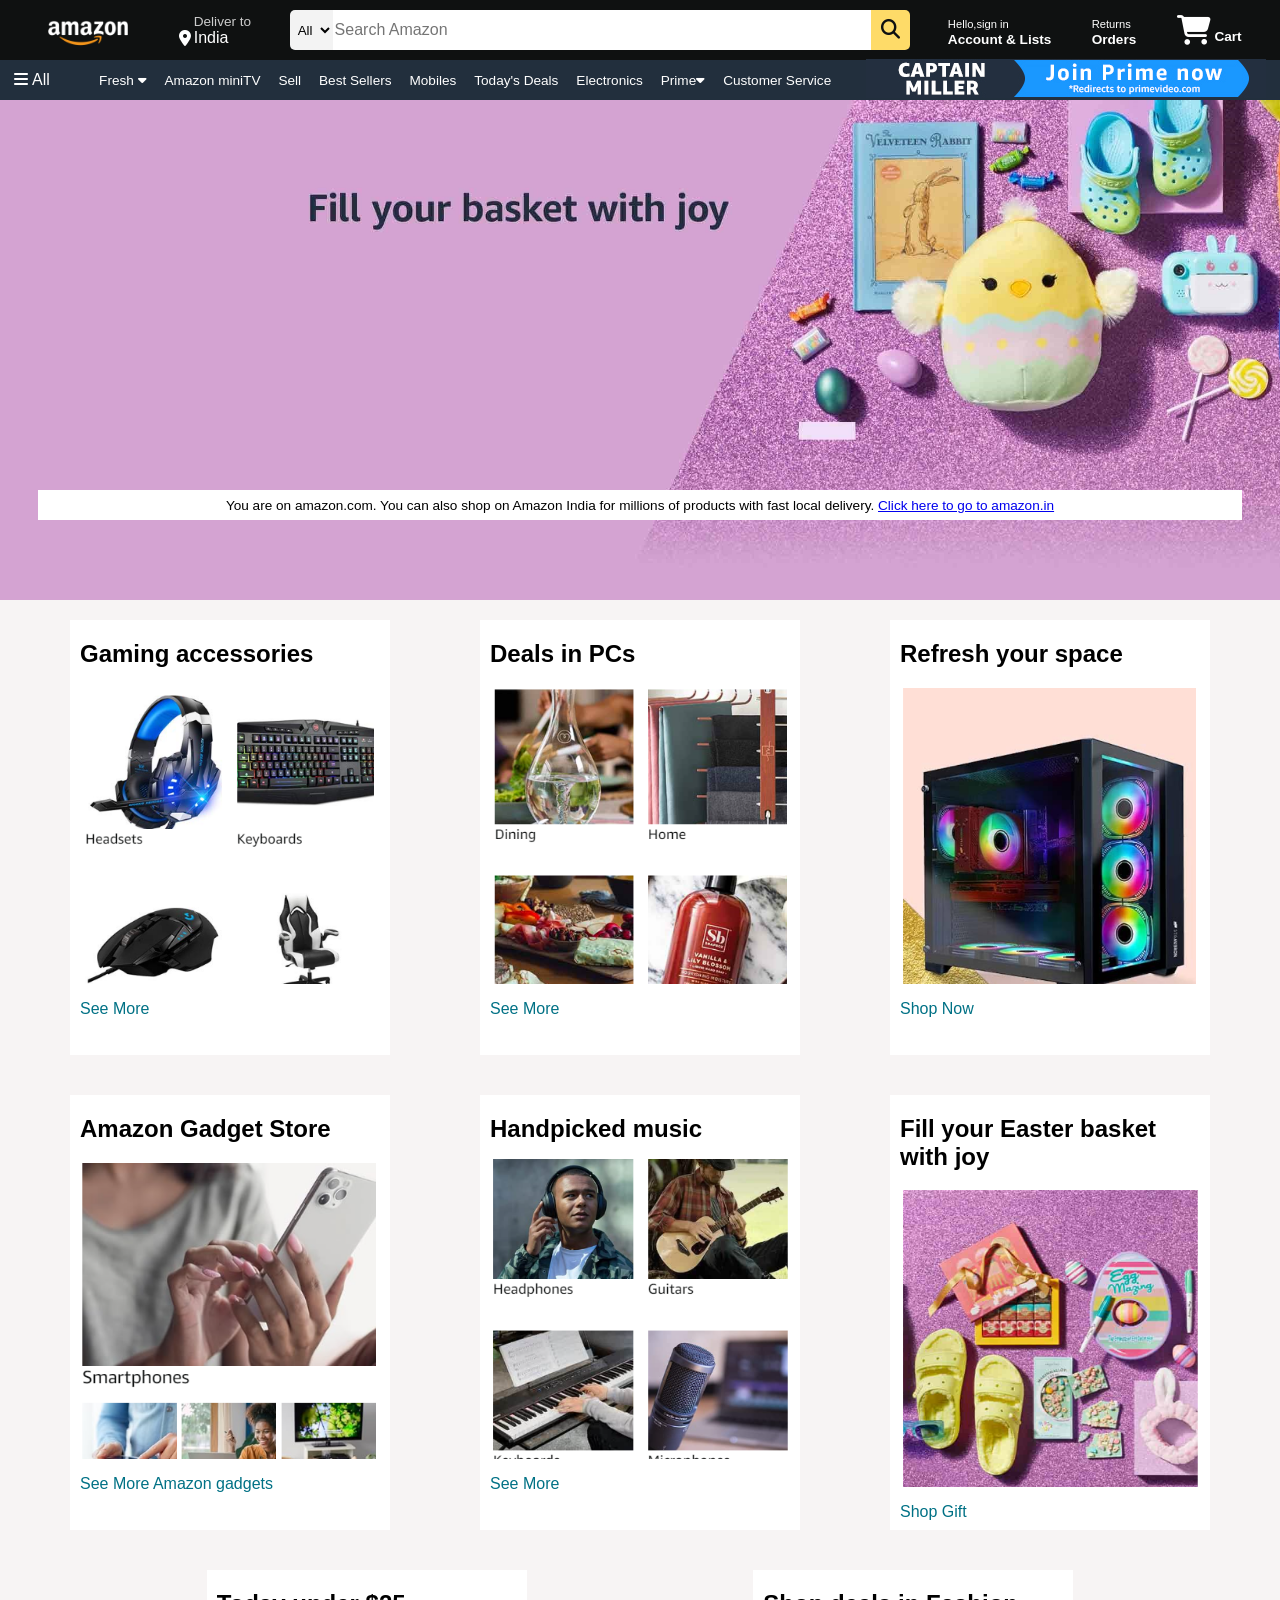
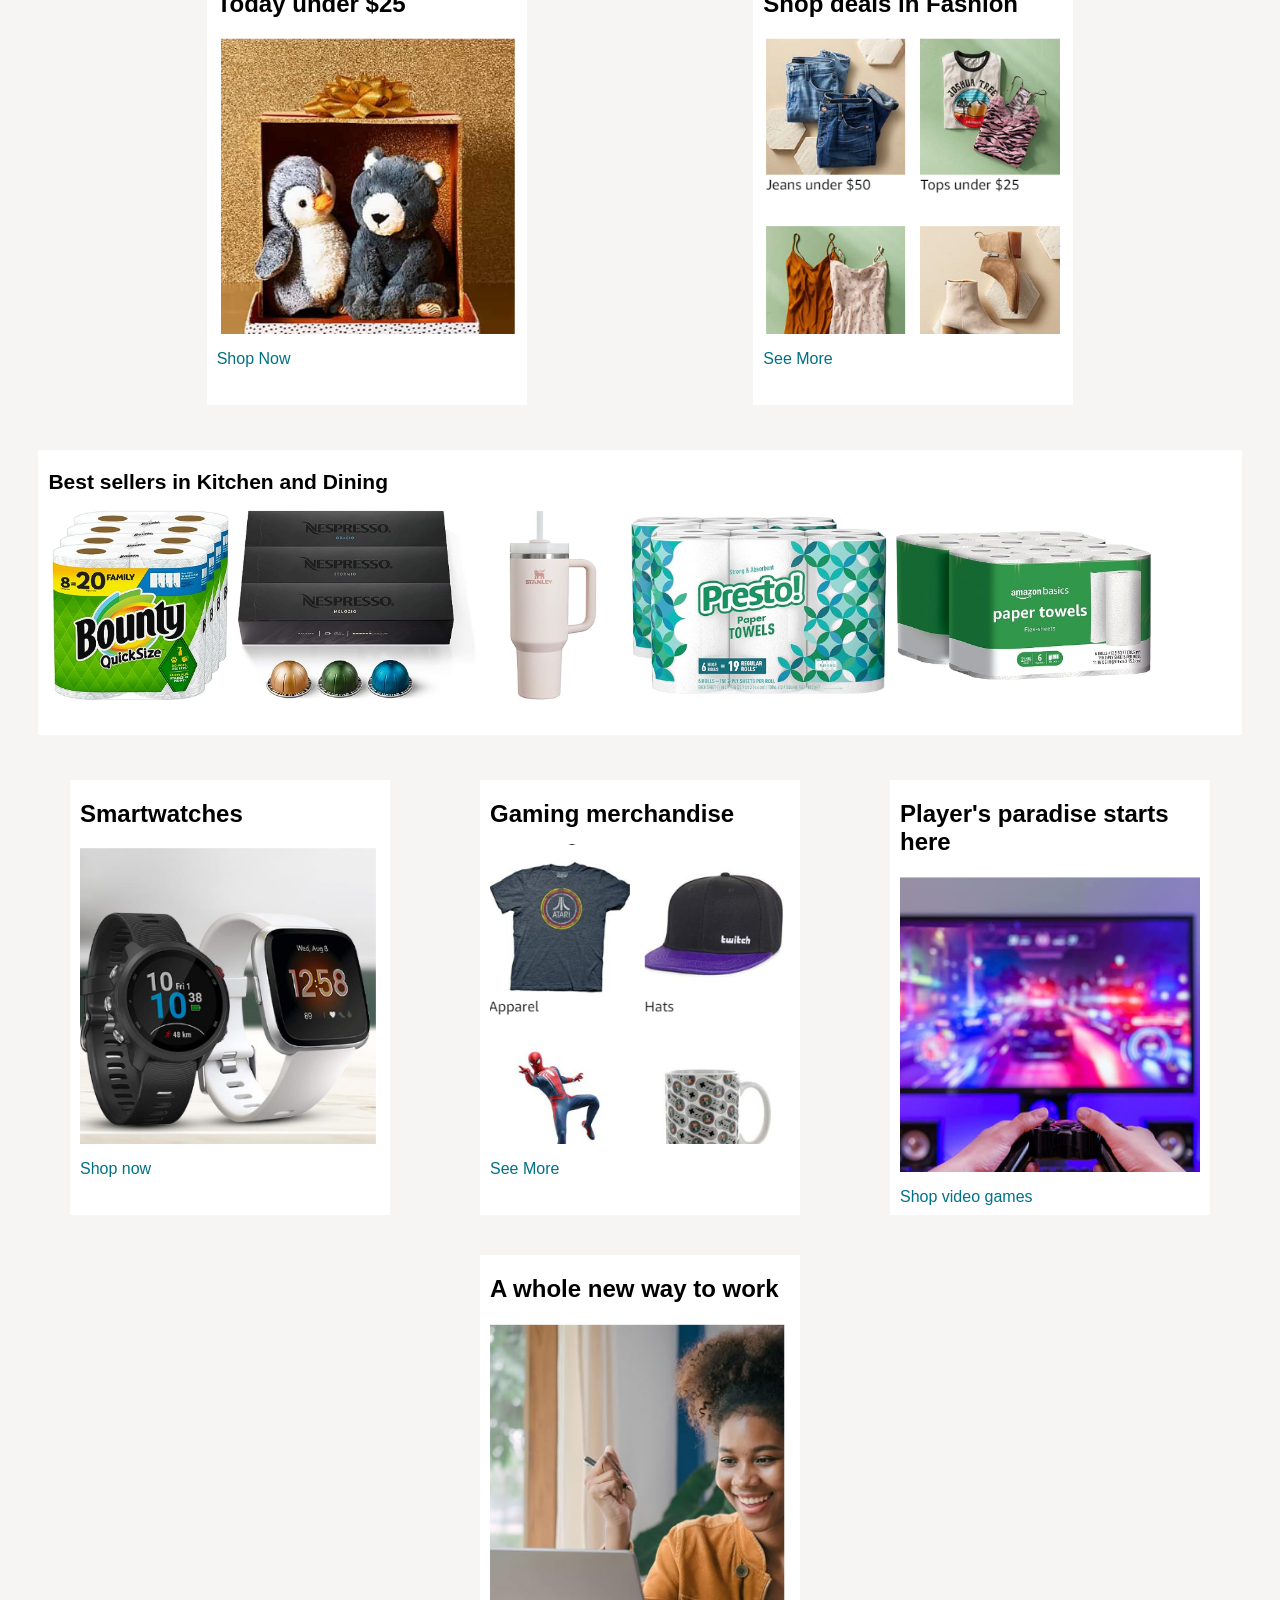
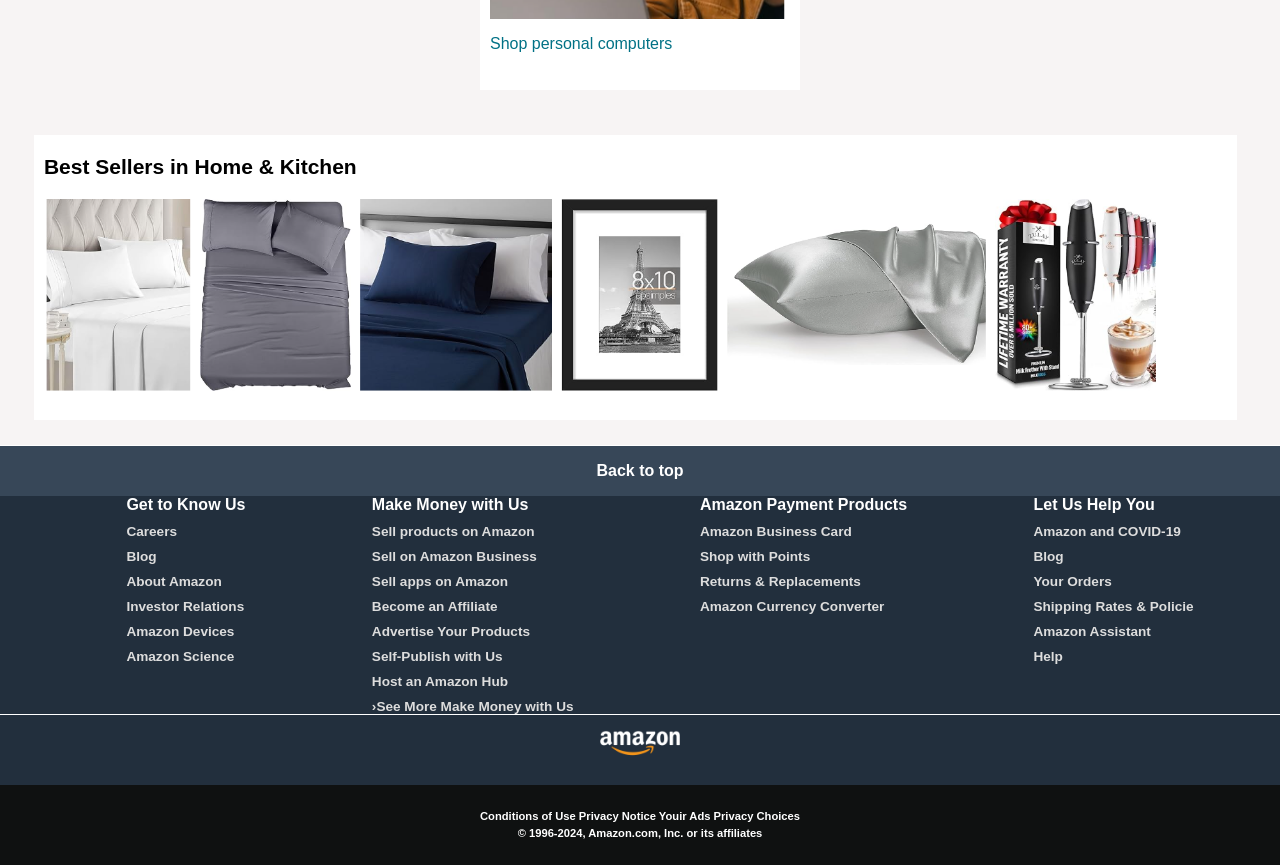
==== index.html @ 04b17799 "done" ====
<!DOCTYPE html>
<html lang="en">
<head>
    <meta charset="UTF-8">
    <meta name="viewport" content="width=device-width, initial-scale=1.0">
    <title>Amazon Clone</title>
    <link rel="stylesheet" href="https://cdnjs.cloudflare.com/ajax/libs/font-awesome/6.5.1/css/all.min.css" integrity="sha512-DTOQO9RWCH3ppGqcWaEA1BIZOC6xxalwEsw9c2QQeAIftl+Vegovlnee1c9QX4TctnWMn13TZye+giMm8e2LwA==" crossorigin="anonymous" referrerpolicy="no-referrer" />
    <link rel="stylesheet" href="style.css">
    <link rel="icon" href="favicon.png" type="image/png">
</head>
<body>
    <header>
        <div class="navbar">
            <div class="nav-logo border">
                <div class="logo"></div>
            </div>
        
        <div class="nav-address border">
            <p  class="add-first">Deliver to</p>
            <div class="add-icon">
                <i class="fa-solid fa-location-dot"></i>

                <p class="add-sec">India</p>

            </div>
        </div>
        <div class="nav-search">
            <select class="search-select">
                <option>All</option>
            </select>
            <input placeholder="Search Amazon" class="search-input">
            <div class="search-icon">
                <i class="fa-solid fa-magnifying-glass"></i>
            </div>
        </div>
        <div class="nav-signin border">
            <p><span>Hello,sign in</span></p>
            <p class="nav-second" >Account & Lists</p>
        </div>
        <div class="returns border">
            <p><span>Returns</span></p>
            <p class="nav-second" >Orders</p>
        </div>
        <div class="nav-cart border" >
            <i class="fa-solid fa-cart-shopping"></i>
            Cart

        </div>
        </div>
        <div class="panel">
            <div  class="panel-all border">
                <i class="fa-solid fa-bars"></i>
                All
            </div>
            
            <div class="panel-ops border">
                <p>Fresh <i class="fa-solid fa-caret-down"></i></p>
                <p>Amazon miniTV</p>
                <p>Sell</p>
                <p>Best Sellers</p>
                <p>Mobiles </p>
                <p>Today's Deals </p>
                <p>Electronics</p>
                <p>Prime<i class="fa-solid fa-caret-down"></i></p>
                <p>Customer Service</p>

            </div>
            
            <div class="panel-deals border">
                <a><img src="miller panel.jpg"></a>
            
            </div>
        </div>
        
        
        </div>
    </header>
    <div class="hero-section">
       <div class="hero-msg">
        <p>You are on amazon.com. You can also shop on Amazon India for millions of products with fast local delivery. <a href="#">Click here to go to amazon.in</a></p>
       </div>
    </div>
    <div class="shop-section">
        <div class="box1 box">
            <div class="box-content">
                <h2>Gaming accessories </h2>
                <div class="box-img" style="background-image: url('1.png');"></div>
                <p>See More</p>
            </div>
        </div>
        <div class="box3 box">
            <div class="box-content">
                <h2>Deals in PCs</h2>
                <div class="box-img" style="background-image: url('2.png');"></div>
                <p>See More</p>
            </div>
        </div>
        <div class="box4 box">
            <div class="box-content">
                <h2>Refresh your space</h2>
                <div class="box-img" style="background-image: url('3.png');"></div>
                <p>Shop Now</p>
            </div>
        </div>
        <div class="box1 box">
            <div class="box-content">
                <h2>Amazon Gadget Store</h2>
                <div class="box-img" style="background-image: url('4.png');"></div>
                <p>See More Amazon gadgets</p>
            </div>
        </div>
        <div class="box2 box">
            <div class="box-content">
                <h2>Handpicked music</h2>
                <div class="box-img" style="background-image: url('5.png');"></div>
                <p>See More</p>
            </div>
        </div>
        <div class="box3 box">
            <div class="box-content">
                <h2>
                    Fill your Easter basket with joy
                </h2>
                <div class="box-img" style="background-image: url('6.png');"></div>
                <p>Shop Gift</p>
            </div>
        </div>
        <div class="box4 box">
            <div class="box-content">
                <h2>Today under $25</h2>
                <div class="box-img" style="background-image: url('7.png');"></div>
                <p>Shop Now</p>
            </div>
        </div>
        <div class="box4 box">
            <div class="box-content">
                <h2>Shop deals in Fashion</h2>
                <div class="box-img" style="background-image: url('8.png');"></div>
                <p>See More</p>
            </div>
        </div>
        <div class="box5">
            <div class="box5-content">
                <p><b>Best sellers in Kitchen and Dining</b></p>
               <div class="box5-img" style="background-image: url(9.png);"></div>
            </div>
        </div>
        <div class="box1 box">
            <div class="box-content">
                <h2>Smartwatches </h2>
                <div class="box-img" style="background-image: url('10.png');"></div>
                <p>Shop now</p>
            </div>
        </div>
        <div class="box3 box">
            <div class="box-content">
                <h2>Gaming merchandise</h2>
                <div class="box-img" style="background-image: url('11.png');"></div>
                <p>See More</p>
            </div>
        </div>
        <div class="box4 box">
            <div class="box-content">
                <h2>Player's paradise starts here</h2>
                <div class="box-img" style="background-image: url('12.png');"></div>
                <p>Shop video games</p>
            </div>
        </div>
        <div class="box1 box">
            <div class="box-content">
                <h2>A whole new way to work</h2>
                <div class="box-img" style="background-image: url('13.png');"></div>
                <p>Shop personal computers</p>
            </div>
        </div>
        <div class="box5">
            <div class="box5-content">
                <p><b>Best Sellers in Home & Kitchen<b></p>
               <div class="box5-img" style="background-image: url(15.png);"></div>
            </div>
        </div>
    </div>
    <footer>
        <div class="foot-panel1">Back to top</div>
    
    <div class="foot-panel2">
        <ul>
            <p>Get to Know Us</p>
            <a>Careers</a>
            <a>Blog</a>
            <a>About Amazon</a>
            <a>Investor Relations</a>
            <a>Amazon Devices</a>
            <a>Amazon Science</a>
        </ul>

        <ul>
            <p>Make Money with Us</p>
            <a>Sell products on Amazon</a>
            <a>Sell on Amazon Business</a>
            <a>Sell apps on Amazon</a>
            <a>Become an Affiliate</a>
            <a>Advertise Your Products</a>
            <a>Self-Publish with Us</a>
            <a>Host an Amazon Hub</a>
            <a>›See More Make Money with Us</a>
        </ul>

        <ul>
            <p>Amazon Payment Products</p>
            <a>Amazon Business Card</a>
            <a> Shop with Points</a>
            <a>Returns & Replacements</a>
            <a>Amazon Currency Converter</a>
            
        </ul>

        <ul>
            <p>Let Us Help You</p>
            <a>Amazon and COVID-19</a>
            <a>Blog</a>
            <a>Your Orders</a>
            <a>Shipping Rates & Policie</a>
            <a>Amazon Assistant</a>
            <a>Help</a>
        </ul>
    </div>
    <div class="foot-panel3">
        <div class="logo"></div>

    </div>
    <div class="foot-panel4">
        <div class="pages">
           
             <a>Conditions of Use</a>
             <a>Privacy Notice</a>
             <a>Youir Ads Privacy Choices</a>
        </div>
        <div class="copyright">
            © 1996-2024, Amazon.com, Inc. or its affiliates
        </div>
    </div>
</footer>

    

    
</body>
</html>
---- style.css ----
*{
    margin:0;
    font-family: arial;
    border:border-box;
}
.navbar{
   background-color: #0f1111;
   height:60px;
   color:white;
   display:flex;
   align-items:center;
   justify-content: space-evenly;
}

.nav-logo{
    height: 50px;
    width:100px;
}
.logo{
    background-image: url("amazon_logo.png");
    background-size: cover;
    height: 50px;
    width:100px;
}
.border{
    border: 2px solid transparent;
}

.border:hover{
    border:1.5px solid white;
}

/* box2 */
.add-first{
    color:#CCCCCC;
    font-size: 0.85rem;
    margin-left:15px;
}

.add-sec{
    color:#FFFFFF;
    font-size: 1rem;
    margin-left:3px;

}


 .add-icon{
    display:flex;
    align-items: center;
    

 }

 /* nav-search */
 .nav-search{
    display: flex;
    justify-content: space-evenly;
    
    width:620px;
    height:40px;
    border-radius:5px
 }
 .nav-search:hover{
    border:2px solid orange;
 }
 .search-select{
    background-color: #f3f3f3;
    width:50px;
    text-align: center;
    border-top-left-radius:5px;
    border-bottom-left-radius:5px;
    border:none;

 }

 .search-input{
    width:100%;
    font-size:1rem;
    border:none;
 }
 .search-icon{
    width:45px;
    display:flex;
    justify-content: center;
    align-items: center;
    font-size: 1.2rem;
    background-color: #fedb68;
    border-top-right-radius:5px;
    border-bottom-right-radius:5px;
    color:#0f1111;
 }
/* box4 */
span{
    font-size:0.7rem;
}
.nav-second{
    font-size:0.85rem;
    font-weight:700;
}

.nav-cart i {
    font-size:30px;

}
.nav-cart{
    font-size:0.85rem;
    font-weight:700;

}
/* panel */
.panel{
    height:40px;
    background-color:#222f3d;
    display:flex;
    color: #fff;
    align-items:center;
    justify-content:space-evenly;
}

.panel-ops{
    width:60%;
    font-size:0.85rem;
    display:flex;
    padding-left: 15px;
    justify-content:space-evenly;
}

.panel-deals{
    font-size:0.9rem;
    font-weight:700;
    
}
/* hero-section */

.hero-section{
    background-image: url(hero_img.jpg);
    height: 500px;
    background-size: cover;
    display:flex;
    justify-content: center;
    align-items: flex-end;
    

}
.hero-msg{
    background-color: white;
    display:flex;
    justify-content:space-evenly;
    align-items:center;
    font-size:0.85rem;
    width:94%;
    height: 30px;
    margin-bottom: 80px;
}
/* Shop Section */
.shop-section{
    display:flex;
    justify-content: space-evenly;
    background-color: rgb(247, 244, 244);
    display:flex;
    flex-wrap: wrap;
    background-size:cover;
}
.box{
    height:400px;
    /* border: 2px solid black; */
    width:25%;
    background-color: #fff;
    padding:20px 0px 15px;
    margin:20px;
}

.box-img{
    
    height: 300px;
    background-size: cover;
    margin-top:1rem;
    margin-bottom:1rem;
}
.box-content{
    margin-left:10px;
    margin-right:10px;
}

.box-content p{
    color:#007185;
}
.box5{
    height:250px;
    /* border: 2px solid black; */
    width:94%;
    background-color: #fff;
    padding:20px 0px 15px;
    margin:25px;
}

.box5-img{
    
    height: 200px;
    width: 94%;
    background-size: cover;
    margin-top:1rem;
    margin-bottom:1rem;
}
.box5-content{
    margin-left:10px;
    margin-right:10px;
}
.box5-content p{
    color:black;
    font-size: 21px;
}
/* footer */
footer{
    margin-top: 1px; 
}
.foot-panel1{
    background-color: #374758;
    COLOR:white;
    display:flex;
    align-items:center;
    justify-content: center;
    HEIGHT:50px;
    font: size 0.5em;


}
.foot-panel2{
    display:flex;
    background-color:#222f3d;
    color:white;
    display:flex;
    justify-content: space-evenly;
}
ul a{
    display:block;
    font-size:0.85rem;
    margin-top: 10px;
    color:#dddddd;
    
}
.foot-panel3{
    background-color: #222f3d;
    color:white;
    border-top:0.5px solid white;
    height:70px;
    display: flex;
    justify-content: center;
}
.logo{
        background-image: url("amazon_logo.png");
        background-size: cover;
        height: 50px;
        width:100px;
    }
.foot-panel4{
    background-color: #0f1111;
    color:white;
    font-size: 0.7rem;
    text-align: center;
    height: 80px;
    
}
.pages{
    
    padding-top: 25px;;

}
.copyright{
    padding-top: 5px;
    

}
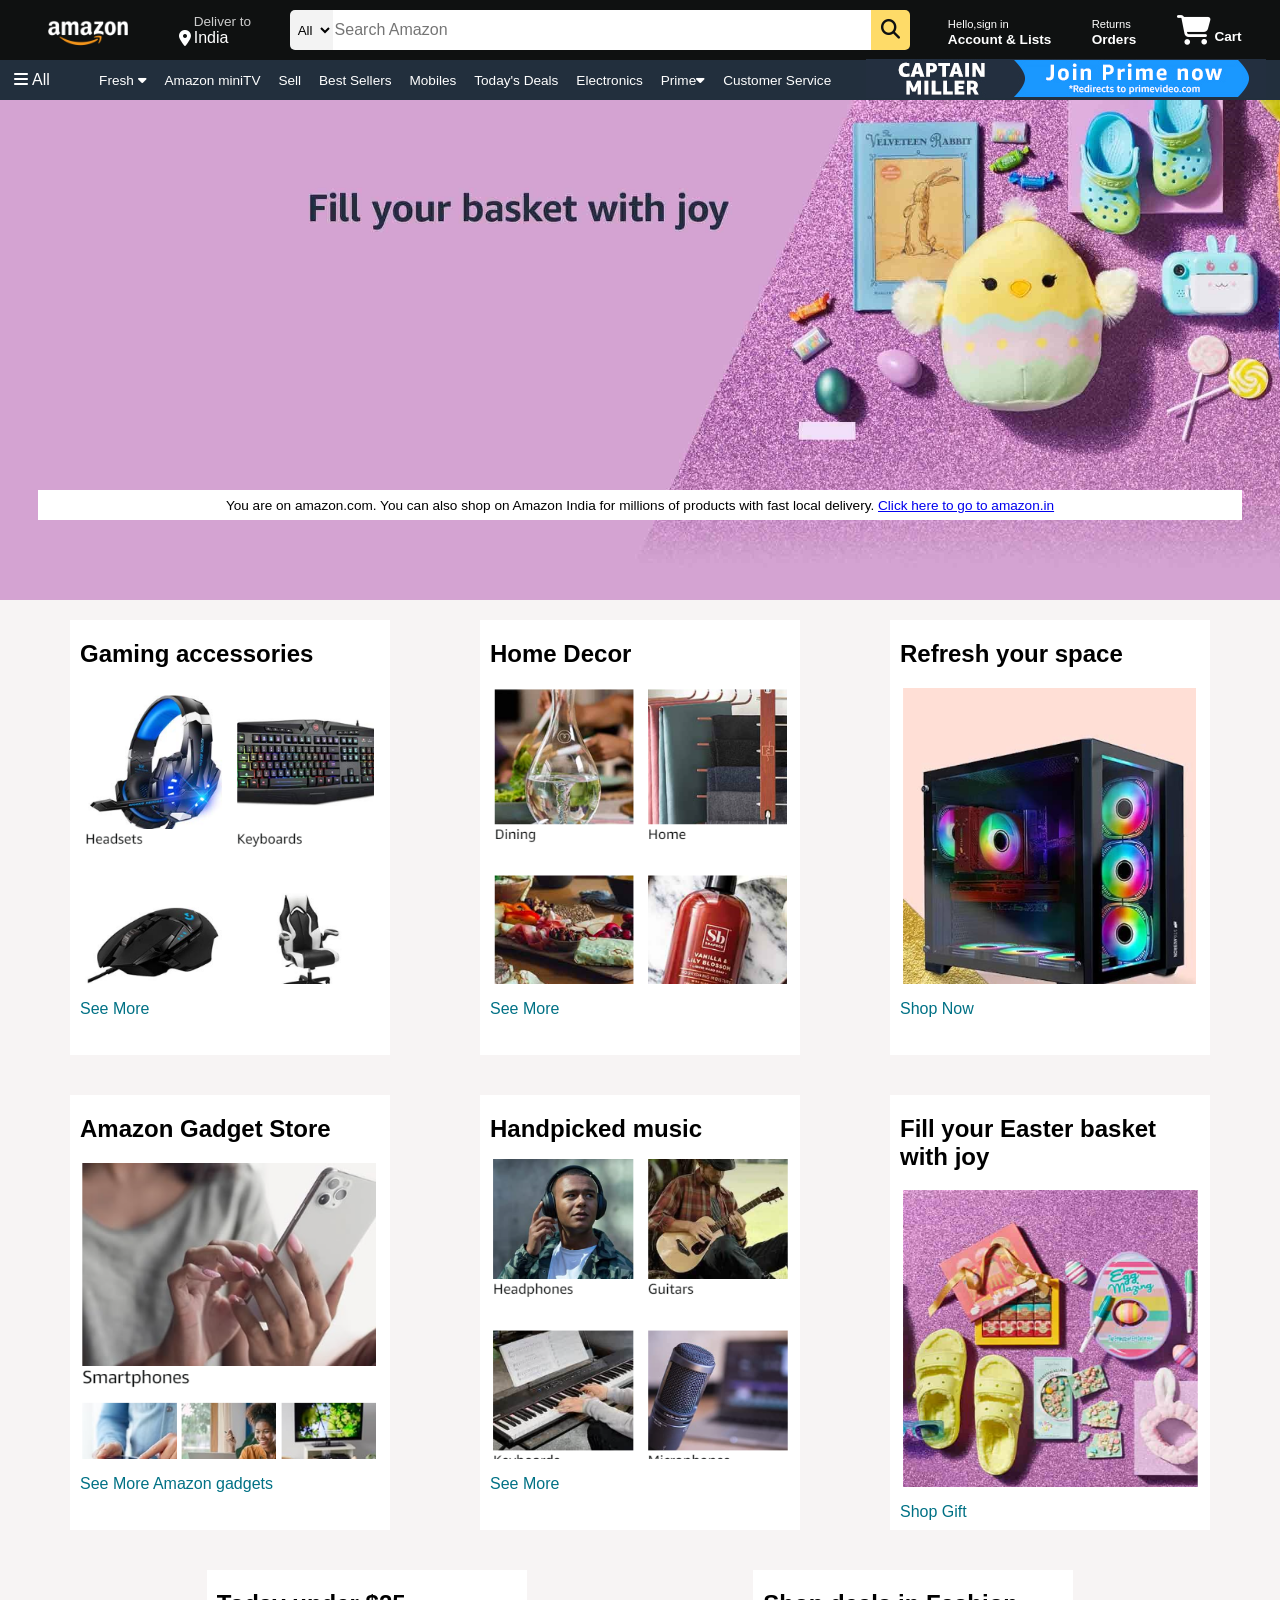
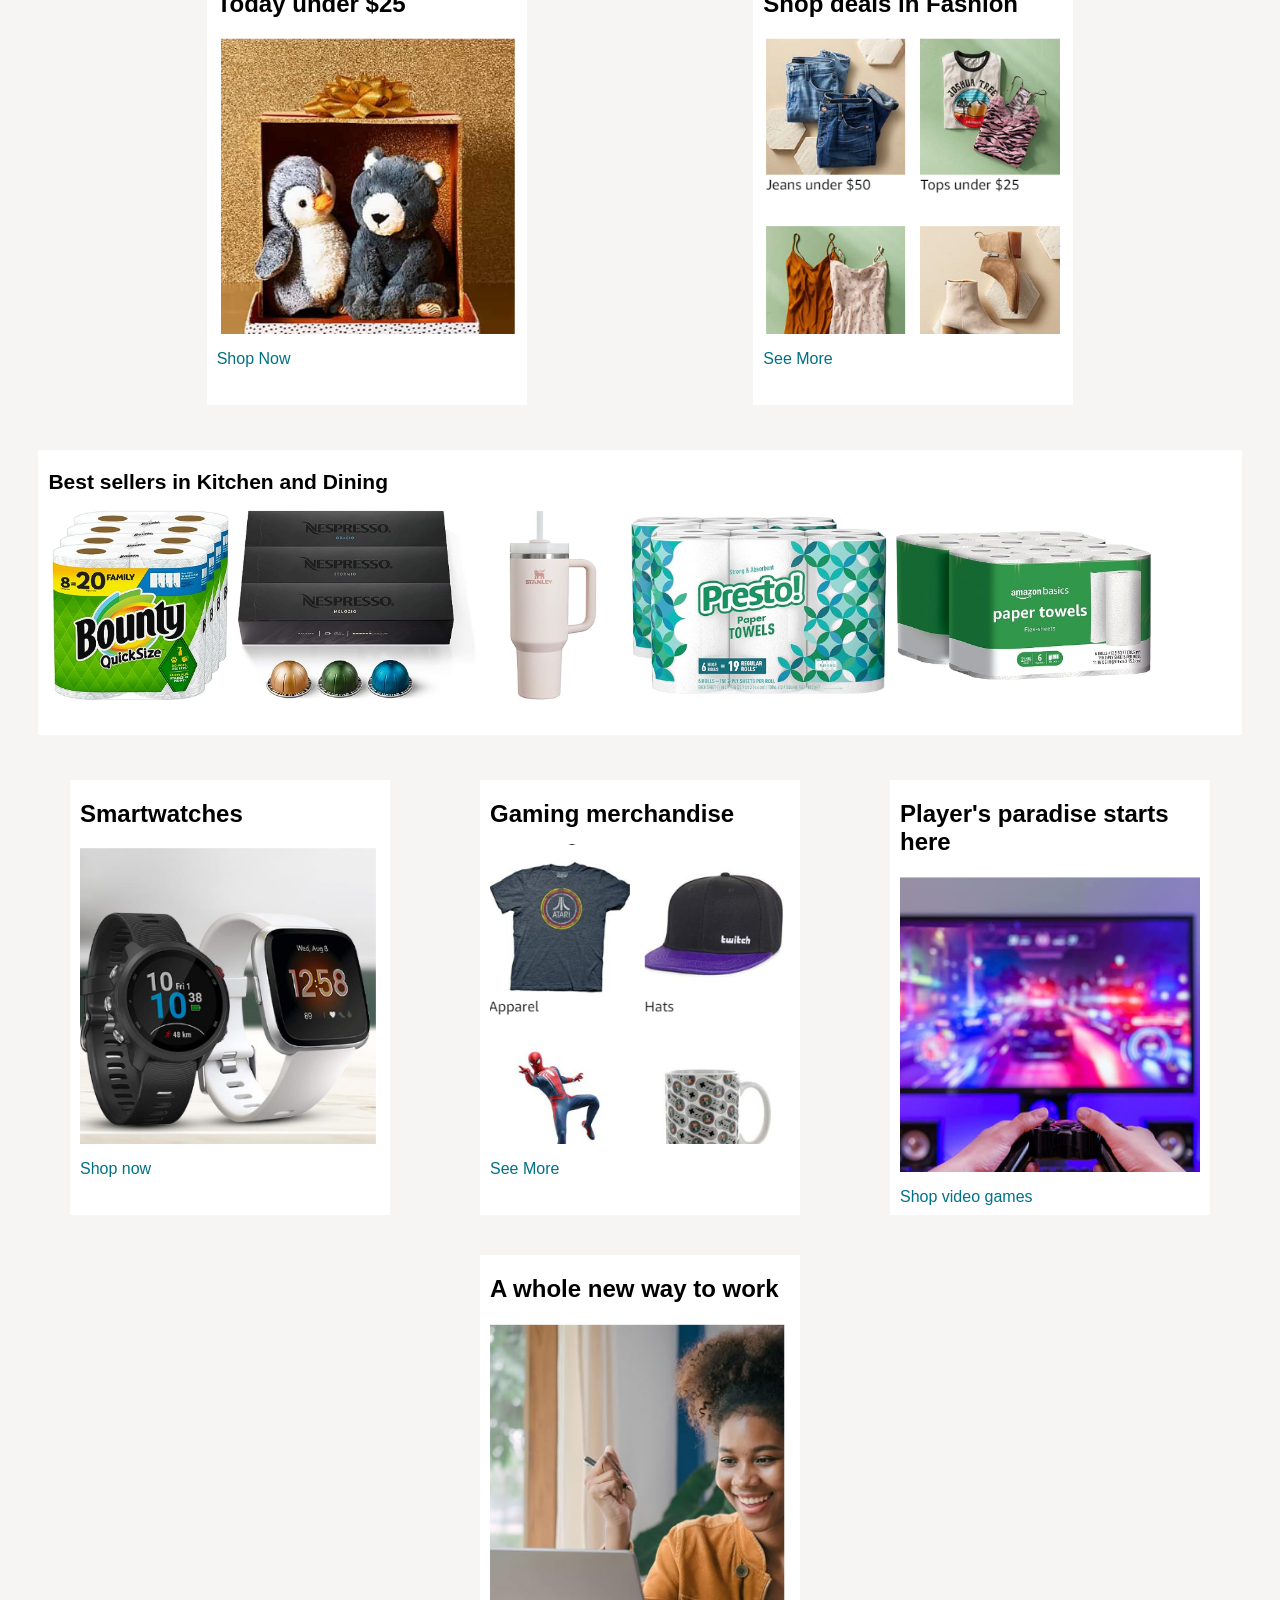
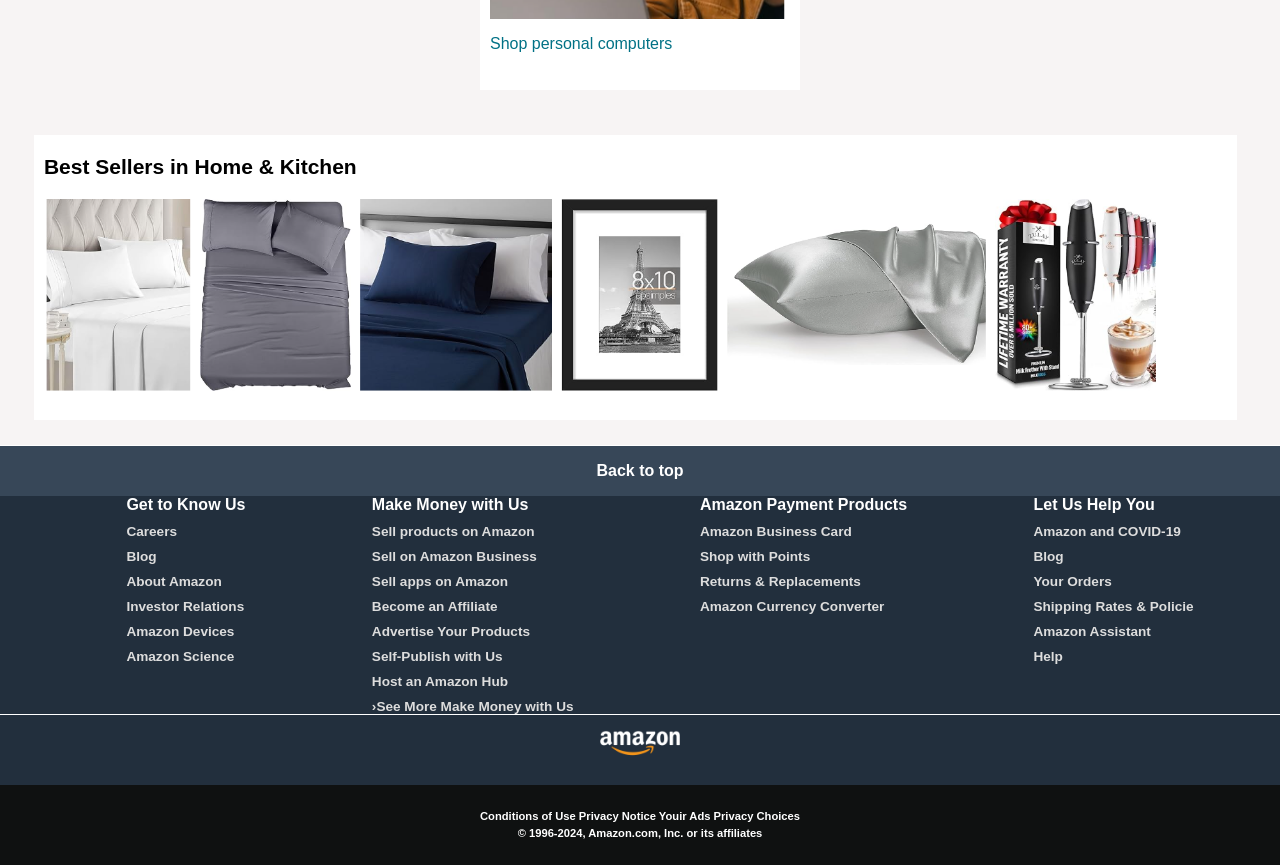
==== commit f7b2fa0f: "didit" ====
--- a/index.html
+++ b/index.html
@@ -90,7 +90,7 @@
         </div>
         <div class="box3 box">
             <div class="box-content">
-                <h2>Deals in PCs</h2>
+                <h2>Home Decor</h2>
                 <div class="box-img" style="background-image: url('2.png');"></div>
                 <p>See More</p>
             </div>
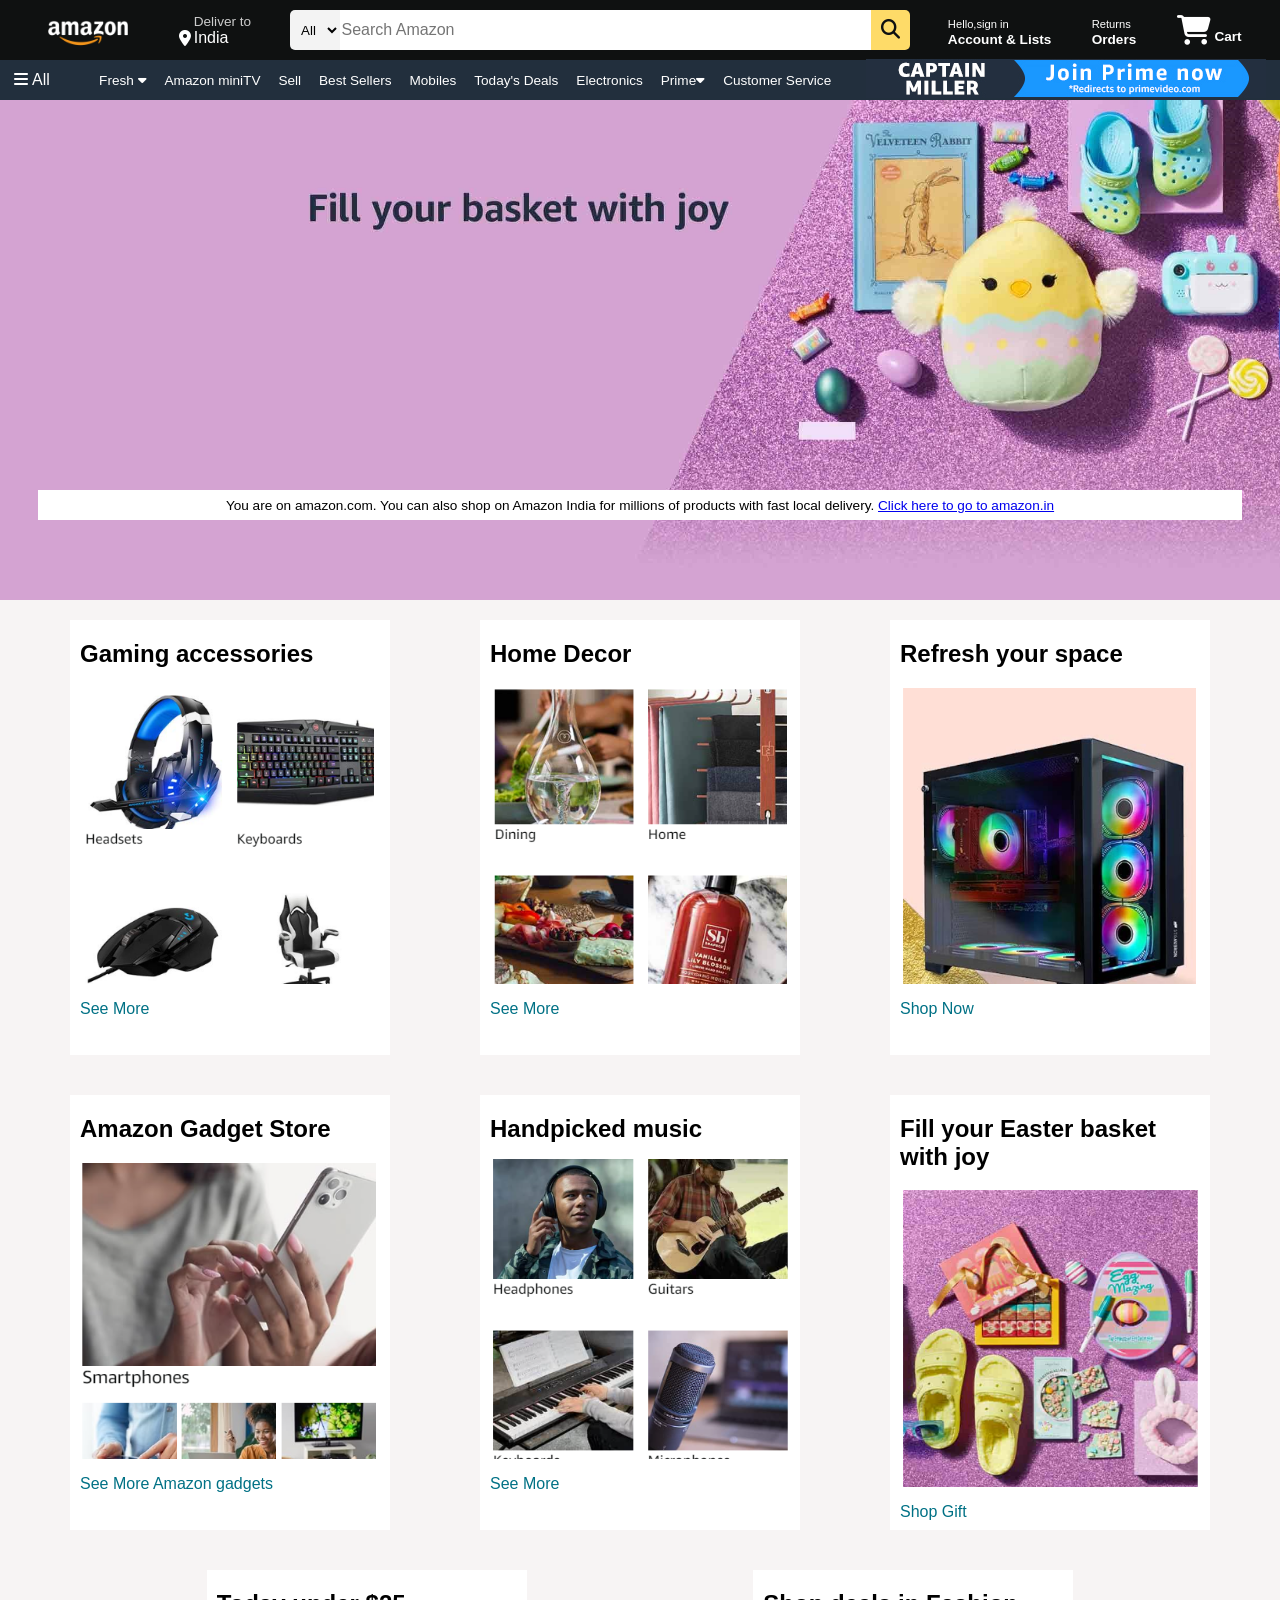
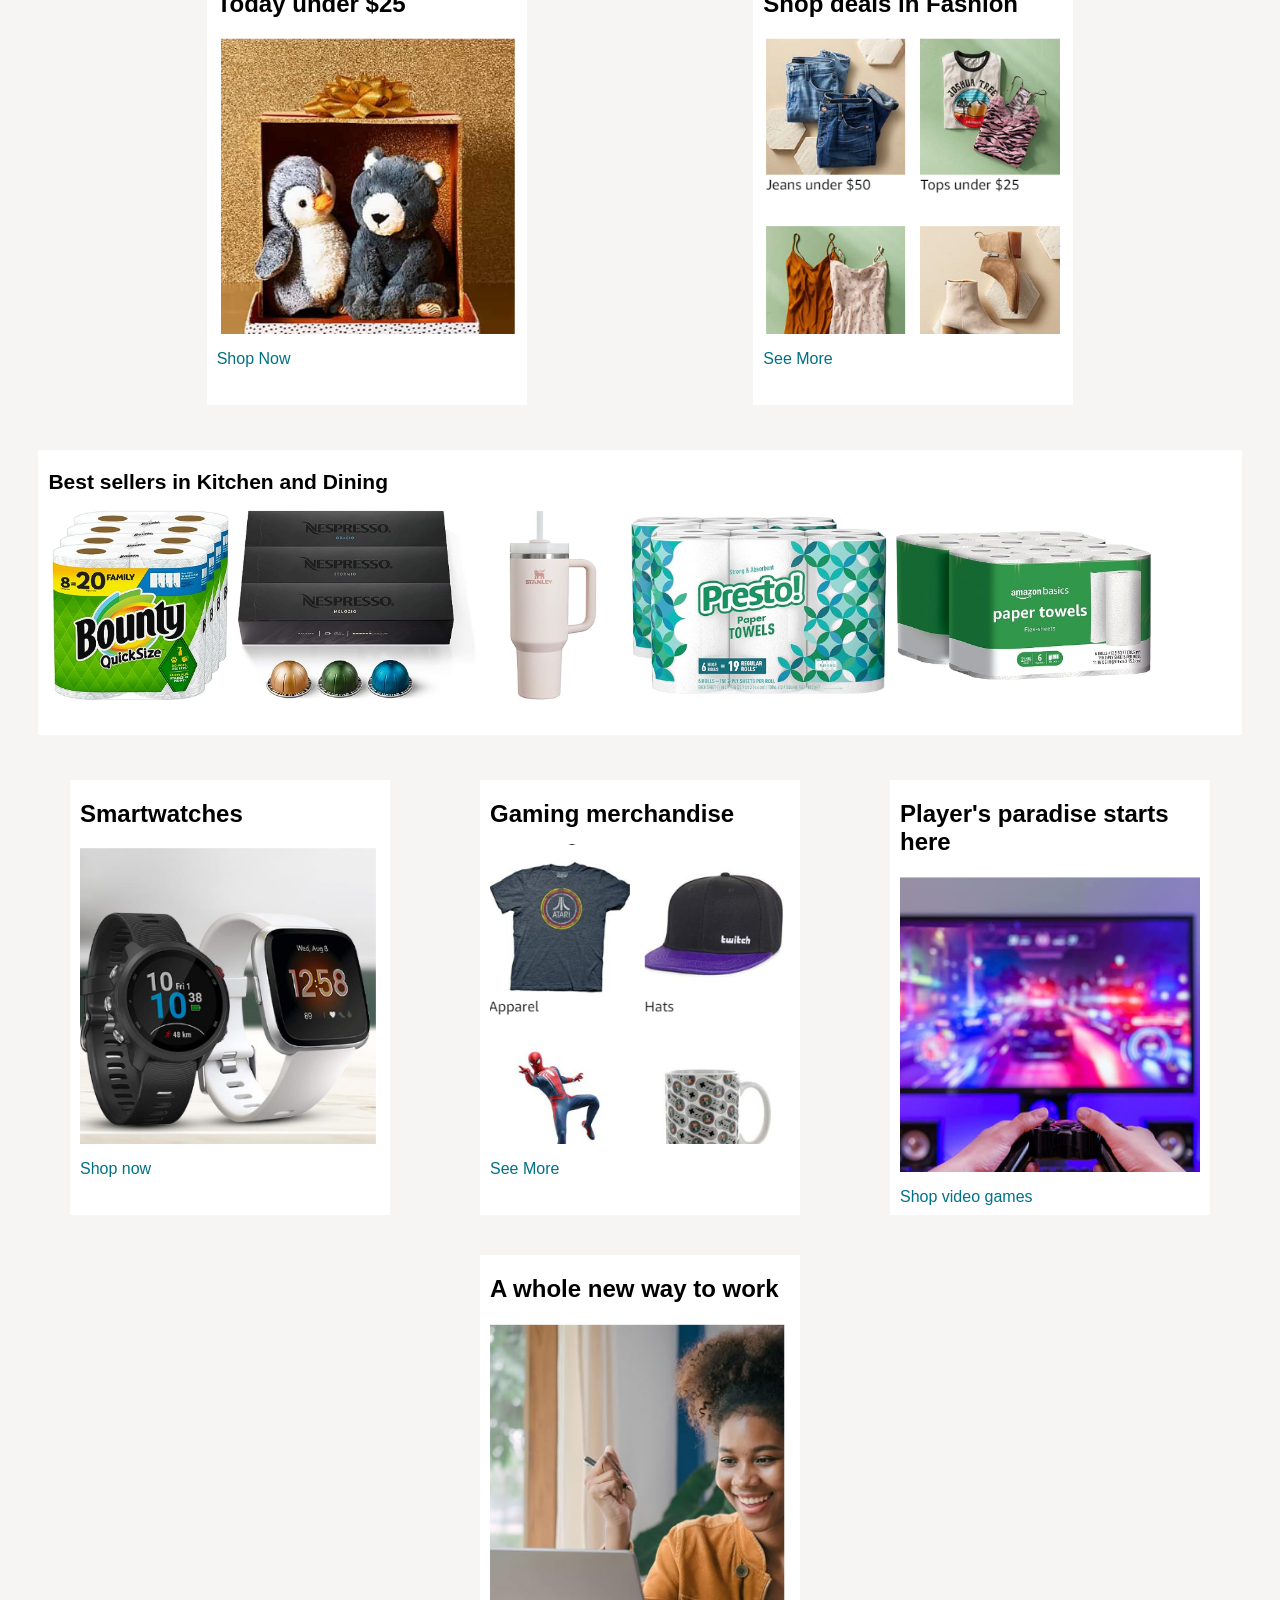
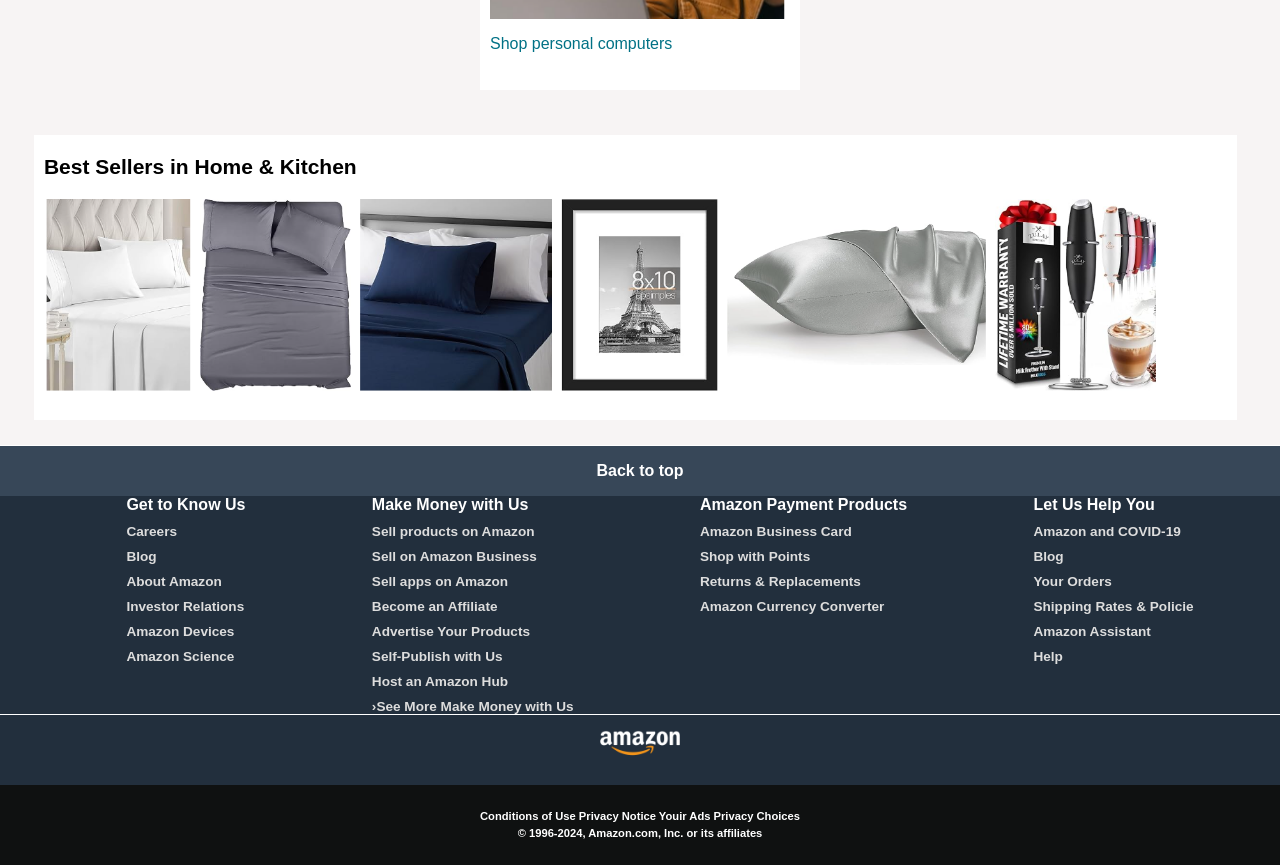
==== commit cc493de2: "done" ====
--- a/index.html
+++ b/index.html
@@ -27,6 +27,9 @@
         <div class="nav-search">
             <select class="search-select">
                 <option>All</option>
+                <option>Indian</option>
+                <option>Western</option>
+                <option>Ethnic</option>
             </select>
             <input placeholder="Search Amazon" class="search-input">
             <div class="search-icon">
